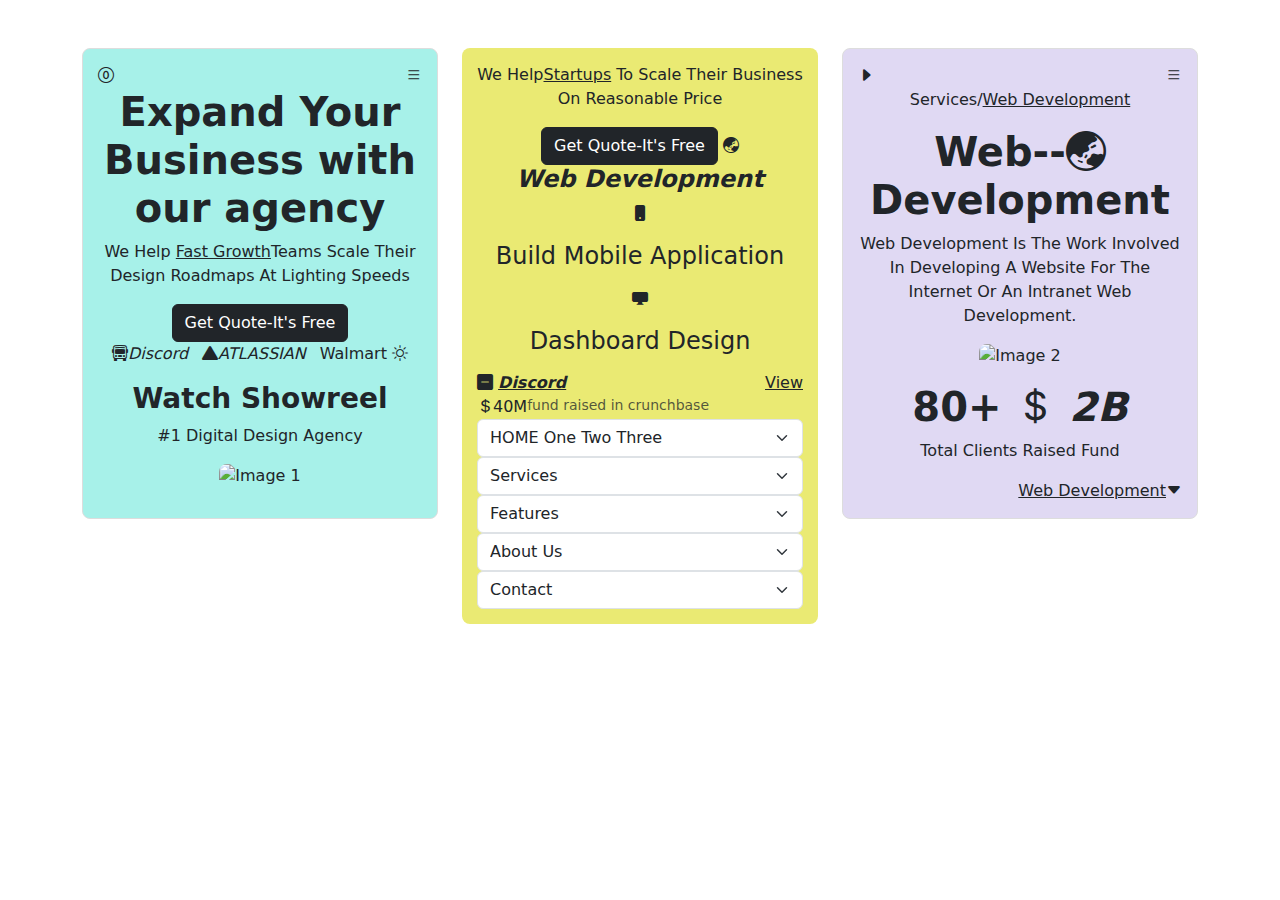
==== index.html @ 9359e633 "five" ====
<!DOCTYPE html>
<html lang="en">
<head>
  <meta charset="UTF-8">
  <meta name="viewport" content="width=device-width, initial-scale=1.0">
  <title>My First try</title>
  <link rel="stylesheet" href="style.css">
  <link rel="stylesheet" href="https://cdn.jsdelivr.net/npm/bootstrap-icons@1.11.3/font/bootstrap-icons.min.css">
  <link href="https://cdn.jsdelivr.net/npm/bootstrap@5.3.0/dist/css/bootstrap.min.css" rel="stylesheet">

</head>
<body>
  <div class="container mt-5">
    <div class="row">
      <!-- Column 1 -->
      <div class="col-md-4">
        <div class="column">
          <div class="container1">
              <i class="bi bi-0-circle"></i>
              <i class="bi bi-list"></i> 
          </div>
          <h1><b> Expand Your Business with our agency</b></h1>
              <p>We Help <u>Fast Growth</u>Teams Scale Their Design Roadmaps At Lighting Speeds</p>
          <button type="button" class="btn btn-dark">Get Quote-It's Free</button>
          <div class="container2">
              <i class="bi bi-bus-front">Discord</i>
              <i class="bi bi-triangle-fill" >ATLASSIAN</i>
             <p>Walmart <i class="bi bi-sun" ></i></p>
          </div>
          <h3><b>Watch Showreel</b></h3>
          <p>#1 Digital Design Agency</p>
          <img src="https://picsum.photos/10/10" alt="Image 1"> 
        </div>
      </div>

      <!-- Column 2 -->
      <div class="col-md-4">
        <div class="column2">
          <p>We Help<u>Startups</u> To Scale Their Business On Reasonable Price</p>
          <button type="button" class="btn btn-dark" >Get Quote-It's Free</button>

          <i class="bi bi-globe-asia-australia">
           <h4><b>Web Development</b></h4></i>
          <i class="bi bi-phone-fill"></i>
          <p><h4> Build Mobile Application</h4></p>
          <i class="bi bi-display-fill" ></i>
          <p><h4>Dashboard Design </h4></p>
          <div class="container3">
          <i class="bi bi-dash-square-fill">
          <b><u>Discord</u></i></b><u>View</u>
        </div>
        <div class="container4">
          <i class="bi bi-currency-dollar"></i>
            40M
            <small class="text-body-secondary">fund raised in crunchbase</small>
          </h3>
        </div>

          <select class="form-select" aria-label="Default select example">
            <option selected><h4>HOME<h4></option>
            <option value="1">One</option>
            <option value="2">Two</option>
            <option value="3">Three</option>
          </select>
          <select class="form-select" aria-label="Default select example">
            <option selected><h4>Services</h4></option>
            <option value="1">One</option>
            <option value="2">Two</option>
            <option value="3">Three</option>
          </select>
          <select class="form-select" aria-label="Default select example">
            <option selected><h4>Features</h4></option>
            <option value="1">One</option>
            <option value="2">Two</option>
            <option value="3">Three</option>
          </select>
          <select class="form-select" aria-label="Default select example">
            <option selected><h4>About Us</h4></option>
            <option value="1">One</option>
            <option value="2">Two</option>
            <option value="3">Three</option>
          </select>
          <select class="form-select" aria-label="Default select example">
            <option selected><h4>Contact</h4></option>
            <option value="1">One</option>
            <option value="2">Two</option>
            <option value="3">Three</option>
          </select>
          
        </div>
      </div>

      <!-- Column 3 -->
      <div class="col-md-4">
        <div class="column3">
          <div class="container5">
            <i class="bi bi-caret-right-fill" ></i>
            <i class="bi bi-list"></i>
          </div>
          <p>Services/<u>Web Development</u></p>
          <h1><b>Web--<i class="bi bi-globe-asia-australia"></i>
            Development</b></h1>
          <p>Web Development Is The Work Involved In Developing A Website For The Internet Or An Intranet Web Development.</p>
          <img src="https://picsum.photos/10/10" alt="Image 2">
          <div class="container6">
          <h1><b>80+ <i class="bi bi-currency-dollar" >
            2B</b></h1></i>
          </div>
          <p>Total Clients Raised Fund</p>
          <div class="container7">
          <u>Web Development<i class="bi bi-caret-down-fill"></i> </u>
          </div>
        </div>
      </div>
    </div>
  </div>
</body>
</html>
---- style.css ----
.column {
    padding: 15px;
    background-color: #a7f1e9;
    border: 1px solid #ddd;
    border-radius: 8px;
    text-align: center;
  }
  .column2{
    padding: 15px;
    background-color: #eaea73;
    border-radius: 8px;
    text-align: center;
  }
  
  .column img {
    width: 100%;
    height: auto;
    border-radius: 8px;
    margin-bottom: 15px;
  }
  .column3{
    padding: 15px;
    background-color: #e0d9f3;
    border: 1px solid #ddd;
    border-radius: 8px;
    text-align: center;

  }
  .column3 img{
    width: 100%;
    height: auto;
    border-radius: 8px;
    margin-bottom: 15px;

  }
  .container1{
    display: flex;
    justify-content:space-between;

  }
  .container2{
    display: flex;
    align:center;
    justify-content: space-evenly;
  }
  .container3{
    display: flex;
    justify-content:space-between;
  }
  .container4{
    display: flex;
    justify-content:left;
  }
  .container5{
    display: flex;
    justify-content:space-between;
  }
  .container6{
    display: flex;
    justify-content:space-evenly;
  }
  .container7{
    display: flex;
    justify-content:right;
  }
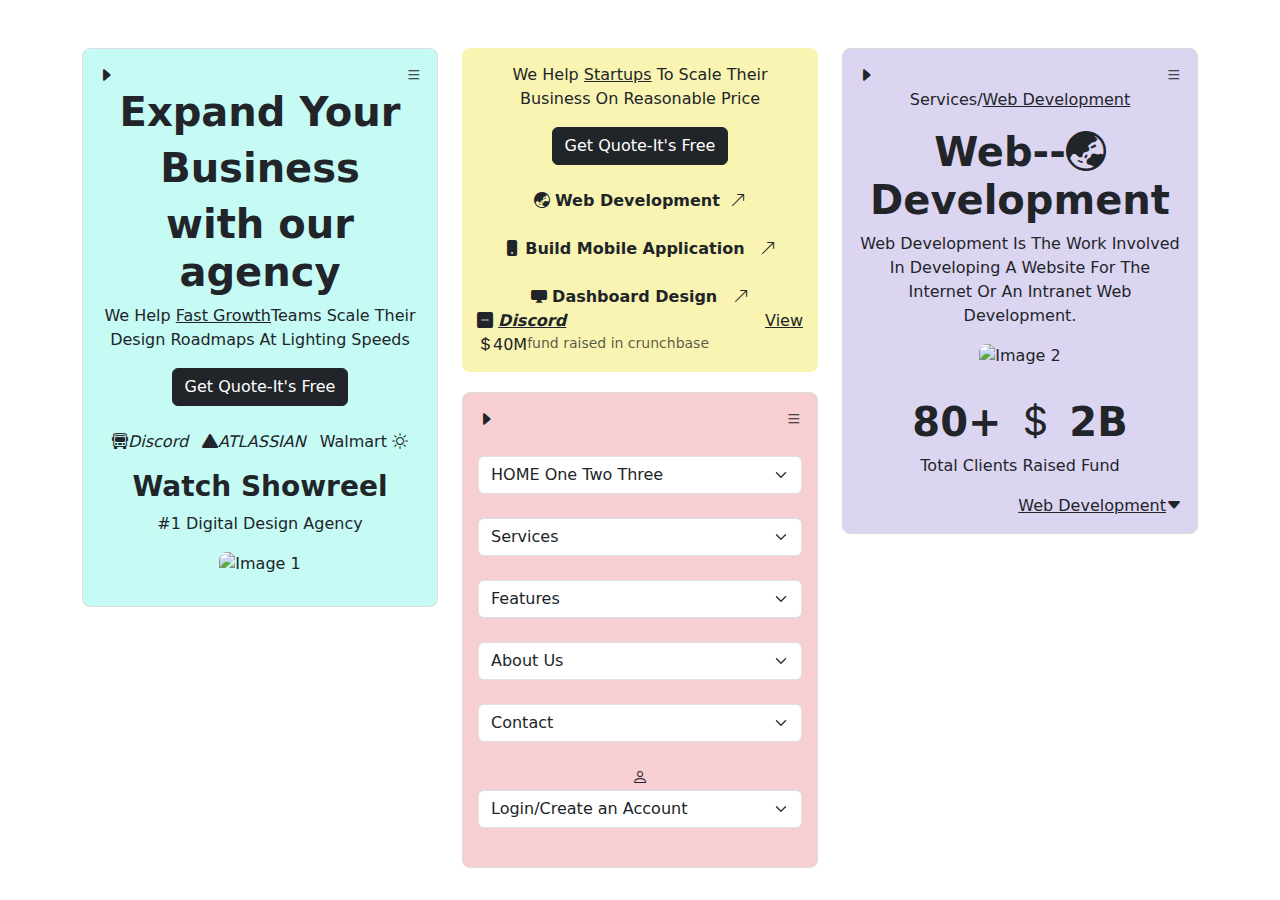
==== commit 7358b415: "six" ====
--- a/index.html
+++ b/index.html
@@ -15,79 +15,102 @@
     <div class="row">
       <!-- Column 1 -->
       <div class="col-md-4">
-        <div class="column">
+        <div class="column1">
           <div class="container1">
-              <i class="bi bi-0-circle"></i>
-              <i class="bi bi-list"></i> 
+              <i class="bi bi-caret-right-fill" ></i>
+              <i class="bi bi-list"></i>
           </div>
-          <h1><b> Expand Your Business with our agency</b></h1>
-              <p>We Help <u>Fast Growth</u>Teams Scale Their Design Roadmaps At Lighting Speeds</p>
+               <h1><b> Expand Your</b></h1>
+                 <h1><b>Business</b></h1>
+                  <h1><b>with our agency</b></h1>
+               <p>We Help <u>Fast Growth</u>Teams Scale Their Design Roadmaps At Lighting Speeds</p>
           <button type="button" class="btn btn-dark">Get Quote-It's Free</button>
+          <br/><br/>
           <div class="container2">
               <i class="bi bi-bus-front">Discord</i>
               <i class="bi bi-triangle-fill" >ATLASSIAN</i>
-             <p>Walmart <i class="bi bi-sun" ></i></p>
+                 <p>Walmart <i class="bi bi-sun" ></i></p>
           </div>
-          <h3><b>Watch Showreel</b></h3>
-          <p>#1 Digital Design Agency</p>
-          <img src="https://picsum.photos/10/10" alt="Image 1"> 
+                 <h3><b>Watch Showreel</b></h3>
+                 <p>#1 Digital Design Agency</p>
+          <img src="https://picsum.photos/10/10" alt="Image 1">
+          </card1>
+         </column1> 
         </div>
       </div>
 
       <!-- Column 2 -->
       <div class="col-md-4">
         <div class="column2">
-          <p>We Help<u>Startups</u> To Scale Their Business On Reasonable Price</p>
-          <button type="button" class="btn btn-dark" >Get Quote-It's Free</button>
+          <div class="card1">
+               <p>We Help <u>Startups</u> To Scale Their Business On Reasonable Price</p>
+                <button type="button" class="btn btn-dark" >Get Quote-It's Free</button><br/><br/>
+              <div class="just">
+             <i class="bi bi-globe-asia-australia"></i>
+                <b>Web Development</b>&nbsp;
+                <i class="bi bi-arrow-up-right"></i><br/><br/>
+             <i class="bi bi-phone-fill"></i>
+              <b>Build Mobile Application</b> &nbsp;
+              <i class="bi bi-arrow-up-right"></i><br/><br/>
+             <i class="bi bi-display-fill" ></i>
+               <b>Dashboard Design </b>&nbsp;
+               <i class="bi bi-arrow-up-right"></i><br/>
+              </div>
+           <div class="container3">
+               <i class="bi bi-dash-square-fill">
+              <b><u>Discord</u></i></b><u>View</u>
 
-          <i class="bi bi-globe-asia-australia">
-           <h4><b>Web Development</b></h4></i>
-          <i class="bi bi-phone-fill"></i>
-          <p><h4> Build Mobile Application</h4></p>
-          <i class="bi bi-display-fill" ></i>
-          <p><h4>Dashboard Design </h4></p>
-          <div class="container3">
-          <i class="bi bi-dash-square-fill">
-          <b><u>Discord</u></i></b><u>View</u>
+           </div>
+           <div class="container4">
+              <i class="bi bi-currency-dollar"></i>
+              40M
+              <small class="text-body-secondary"> fund raised in crunchbase</small>
+            </div>
+            </div>
         </div>
-        <div class="container4">
-          <i class="bi bi-currency-dollar"></i>
-            40M
-            <small class="text-body-secondary">fund raised in crunchbase</small>
-          </h3>
-        </div>
-
+  
+         <div class="card2">
+            <div class="container1">
+              <i class="bi bi-caret-right-fill" ></i>
+              <i class="bi bi-list"></i> 
+            </div><br/>
           <select class="form-select" aria-label="Default select example">
-            <option selected><h4>HOME<h4></option>
+            <option selected><h2><b>HOME</b><h2></option>
             <option value="1">One</option>
             <option value="2">Two</option>
             <option value="3">Three</option>
-          </select>
+          </select><br/>
           <select class="form-select" aria-label="Default select example">
-            <option selected><h4>Services</h4></option>
+            <option selected><h2><b>Services</b></h2></option>
             <option value="1">One</option>
             <option value="2">Two</option>
             <option value="3">Three</option>
-          </select>
+          </select><br/>
           <select class="form-select" aria-label="Default select example">
-            <option selected><h4>Features</h4></option>
+            <option selected><h2><b>Features</b></h2></option>
             <option value="1">One</option>
             <option value="2">Two</option>
             <option value="3">Three</option>
-          </select>
+          </select><br/>
           <select class="form-select" aria-label="Default select example">
-            <option selected><h4>About Us</h4></option>
+            <option selected><h2><b>About Us</b></h2></option>
             <option value="1">One</option>
             <option value="2">Two</option>
             <option value="3">Three</option>
-          </select>
+          </select><br/>
           <select class="form-select" aria-label="Default select example">
-            <option selected><h4>Contact</h4></option>
+            <option selected><h2><b>Contact</b></h2></option>
             <option value="1">One</option>
             <option value="2">Two</option>
             <option value="3">Three</option>
-          </select>
-          
+          </select><br/>
+          <i class="bi bi-person"></i>
+          <select class="form-select" aria-label="Default select example">
+            <option selected>Login/Create an Account</option>
+            <option value="1">One</option>
+            <option value="2">Two</option>
+            <option value="3">Three</option>
+          </select><br/>
         </div>
       </div>
 
@@ -98,18 +121,18 @@
             <i class="bi bi-caret-right-fill" ></i>
             <i class="bi bi-list"></i>
           </div>
-          <p>Services/<u>Web Development</u></p>
-          <h1><b>Web--<i class="bi bi-globe-asia-australia"></i>
-            Development</b></h1>
-          <p>Web Development Is The Work Involved In Developing A Website For The Internet Or An Intranet Web Development.</p>
+            <p>Services/<u>Web Development</u></p>
+            <h1><b>Web--<i class="bi bi-globe-asia-australia"></i>
+                Development</b></h1>
+              <p>Web Development Is The Work Involved In Developing A Website For The Internet Or An Intranet Web Development.</p>
           <img src="https://picsum.photos/10/10" alt="Image 2">
-          <div class="container6">
-          <h1><b>80+ <i class="bi bi-currency-dollar" >
-            2B</b></h1></i>
+              <div class="container6">
+              <h1><b>80+ <i class="bi bi-currency-dollar"></i>
+              2B</b></h1>
           </div>
-          <p>Total Clients Raised Fund</p>
+              <p>Total Clients Raised Fund</p>
           <div class="container7">
-          <u>Web Development<i class="bi bi-caret-down-fill"></i> </u>
+               <u>Web Development<i class="bi bi-caret-down-fill"></i> </u>
           </div>
         </div>
       </div>
--- a/style.css
+++ b/style.css
@@ -1,38 +1,52 @@
-.column {
+body{
+  background-color: black;
+  display: flex;
+  flex-direction: column;
+  align-items: center;
+  justify-content: center;
+}
+
+.column1{
     padding: 15px;
-    background-color: #a7f1e9;
+    background-color: #c5faf5;
     border: 1px solid #ddd;
     border-radius: 8px;
     text-align: center;
   }
+  .column1 img {
+    width: 80%;
+    height: auto;
+    border-radius: 8px;
+    margin-bottom: 15px;
+  }
   .column2{
+    display: flex;
+    flex-direction: column;
+    gap: 20px;
+  }
+  .card1{
+    padding:15px;
+    background-color: #f9f4b1;
+    border-radius: 8px;
+    text-align: center;
+    margin-bottom: 20px;
+  
+  }
+
+  .column3 img {
+    width: 80%;
+    height: auto;
+    border-radius: 8px;
+    margin-bottom:30px;
+  }
+  .column3{
     padding: 15px;
-    background-color: #eaea73;
+    background-color: #dcd5f1;
+    border: 1px solid #ddd;
     border-radius: 8px;
     text-align: center;
   }
   
-  .column img {
-    width: 100%;
-    height: auto;
-    border-radius: 8px;
-    margin-bottom: 15px;
-  }
-  .column3{
-    padding: 15px;
-    background-color: #e0d9f3;
-    border: 1px solid #ddd;
-    border-radius: 8px;
-    text-align: center;
-
-  }
-  .column3 img{
-    width: 100%;
-    height: auto;
-    border-radius: 8px;
-    margin-bottom: 15px;
-
-  }
   .container1{
     display: flex;
     justify-content:space-between;
@@ -62,4 +76,15 @@
   .container7{
     display: flex;
     justify-content:right;
-  }+  }
+  .card2{
+    padding: 15px;
+    background-color: #f7ced2;
+    border: 1px solid #ddd;
+    border-radius: 8px;
+    text-align: center;
+  }
+  .just{
+    text-align:center;
+  
+  }
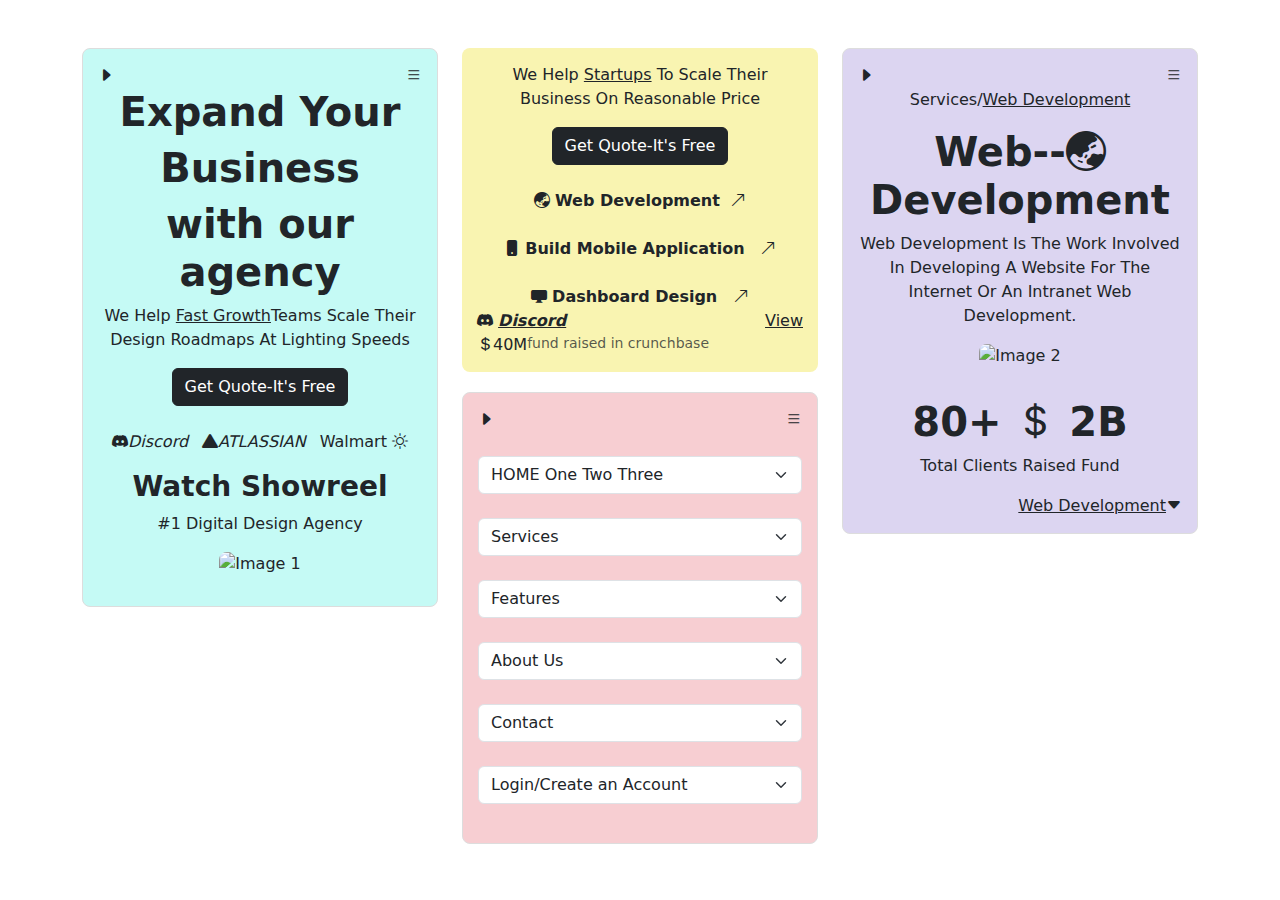
==== commit 39021e1d: "seven" ====
--- a/index.html
+++ b/index.html
@@ -27,7 +27,7 @@
           <button type="button" class="btn btn-dark">Get Quote-It's Free</button>
           <br/><br/>
           <div class="container2">
-              <i class="bi bi-bus-front">Discord</i>
+            <i class="bi bi-discord">Discord</i>
               <i class="bi bi-triangle-fill" >ATLASSIAN</i>
                  <p>Walmart <i class="bi bi-sun" ></i></p>
           </div>
@@ -57,7 +57,7 @@
                <i class="bi bi-arrow-up-right"></i><br/>
               </div>
            <div class="container3">
-               <i class="bi bi-dash-square-fill">
+            <i class="bi bi-discord">
               <b><u>Discord</u></i></b><u>View</u>
 
            </div>
@@ -104,9 +104,8 @@
             <option value="2">Two</option>
             <option value="3">Three</option>
           </select><br/>
-          <i class="bi bi-person"></i>
           <select class="form-select" aria-label="Default select example">
-            <option selected>Login/Create an Account</option>
+            <p><option selected><i class="bi bi-person"></i>Login/Create an Account</option></p>
             <option value="1">One</option>
             <option value="2">Two</option>
             <option value="3">Three</option>
--- a/style.css
+++ b/style.css
@@ -54,7 +54,6 @@
   }
   .container2{
     display: flex;
-    align:center;
     justify-content: space-evenly;
   }
   .container3{
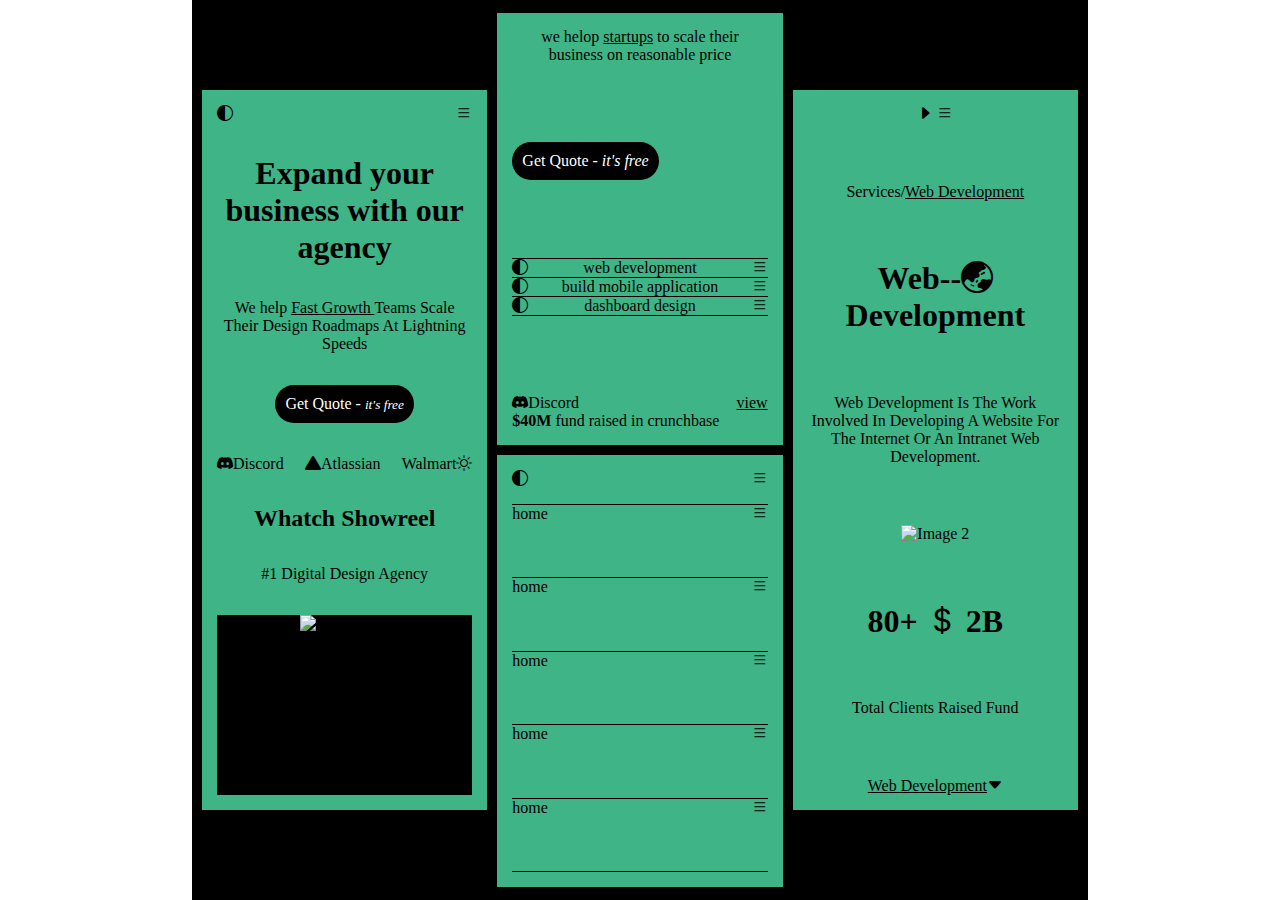
==== commit 57ce7c9d: "updated pooh's code both html and css" ====
--- a/index.html
+++ b/index.html
@@ -1,141 +1,140 @@
-
 <!DOCTYPE html>
 <html lang="en">
+
 <head>
   <meta charset="UTF-8">
   <meta name="viewport" content="width=device-width, initial-scale=1.0">
   <title>My First try</title>
   <link rel="stylesheet" href="style.css">
   <link rel="stylesheet" href="https://cdn.jsdelivr.net/npm/bootstrap-icons@1.11.3/font/bootstrap-icons.min.css">
-  <link href="https://cdn.jsdelivr.net/npm/bootstrap@5.3.0/dist/css/bootstrap.min.css" rel="stylesheet">
 
 </head>
+
 <body>
-  <div class="container mt-5">
-    <div class="row">
-      <!-- Column 1 -->
-      <div class="col-md-4">
-        <div class="column1">
-          <div class="container1">
-              <i class="bi bi-caret-right-fill" ></i>
-              <i class="bi bi-list"></i>
-          </div>
-               <h1><b> Expand Your</b></h1>
-                 <h1><b>Business</b></h1>
-                  <h1><b>with our agency</b></h1>
-               <p>We Help <u>Fast Growth</u>Teams Scale Their Design Roadmaps At Lighting Speeds</p>
-          <button type="button" class="btn btn-dark">Get Quote-It's Free</button>
-          <br/><br/>
-          <div class="container2">
-            <i class="bi bi-discord">Discord</i>
-              <i class="bi bi-triangle-fill" >ATLASSIAN</i>
-                 <p>Walmart <i class="bi bi-sun" ></i></p>
-          </div>
-                 <h3><b>Watch Showreel</b></h3>
-                 <p>#1 Digital Design Agency</p>
-          <img src="https://picsum.photos/10/10" alt="Image 1">
-          </card1>
-         </column1> 
+  <div class="main_container mt-5">
+    <!-- Column 1 -->
+    <div class="column">
+      <div class="card card_1"></button>
+        <div class="top_icon_holder">
+          <i class="bi bi-circle-half"></i>
+          <i class="bi bi-list"></i>
         </div>
-      </div>
-
-      <!-- Column 2 -->
-      <div class="col-md-4">
-        <div class="column2">
-          <div class="card1">
-               <p>We Help <u>Startups</u> To Scale Their Business On Reasonable Price</p>
-                <button type="button" class="btn btn-dark" >Get Quote-It's Free</button><br/><br/>
-              <div class="just">
-             <i class="bi bi-globe-asia-australia"></i>
-                <b>Web Development</b>&nbsp;
-                <i class="bi bi-arrow-up-right"></i><br/><br/>
-             <i class="bi bi-phone-fill"></i>
-              <b>Build Mobile Application</b> &nbsp;
-              <i class="bi bi-arrow-up-right"></i><br/><br/>
-             <i class="bi bi-display-fill" ></i>
-               <b>Dashboard Design </b>&nbsp;
-               <i class="bi bi-arrow-up-right"></i><br/>
-              </div>
-           <div class="container3">
-            <i class="bi bi-discord">
-              <b><u>Discord</u></i></b><u>View</u>
-
-           </div>
-           <div class="container4">
-              <i class="bi bi-currency-dollar"></i>
-              40M
-              <small class="text-body-secondary"> fund raised in crunchbase</small>
-            </div>
-            </div>
+        <h1 class="headding">Expand your business with our agency</h1>
+        <p class="description"> We help <u>Fast Growth </u> Teams Scale Their Design Roadmaps At Lightning Speeds</p>
+        <div class="btn_holder">
+          <span>Get Quote - <i>it's free</i></span>
         </div>
-  
-         <div class="card2">
-            <div class="container1">
-              <i class="bi bi-caret-right-fill" ></i>
-              <i class="bi bi-list"></i> 
-            </div><br/>
-          <select class="form-select" aria-label="Default select example">
-            <option selected><h2><b>HOME</b><h2></option>
-            <option value="1">One</option>
-            <option value="2">Two</option>
-            <option value="3">Three</option>
-          </select><br/>
-          <select class="form-select" aria-label="Default select example">
-            <option selected><h2><b>Services</b></h2></option>
-            <option value="1">One</option>
-            <option value="2">Two</option>
-            <option value="3">Three</option>
-          </select><br/>
-          <select class="form-select" aria-label="Default select example">
-            <option selected><h2><b>Features</b></h2></option>
-            <option value="1">One</option>
-            <option value="2">Two</option>
-            <option value="3">Three</option>
-          </select><br/>
-          <select class="form-select" aria-label="Default select example">
-            <option selected><h2><b>About Us</b></h2></option>
-            <option value="1">One</option>
-            <option value="2">Two</option>
-            <option value="3">Three</option>
-          </select><br/>
-          <select class="form-select" aria-label="Default select example">
-            <option selected><h2><b>Contact</b></h2></option>
-            <option value="1">One</option>
-            <option value="2">Two</option>
-            <option value="3">Three</option>
-          </select><br/>
-          <select class="form-select" aria-label="Default select example">
-            <p><option selected><i class="bi bi-person"></i>Login/Create an Account</option></p>
-            <option value="1">One</option>
-            <option value="2">Two</option>
-            <option value="3">Three</option>
-          </select><br/>
+        <div class="tab_holder">
+          <div class="tab"><i class="bi bi-discord"></i>Discord</div>
+          <div class="tab"><i class="bi bi-triangle-fill"></i>Atlassian</div>
+          <div class="tab">Walmart<i class="bi bi-sun"></i></div>
         </div>
-      </div>
-
-      <!-- Column 3 -->
-      <div class="col-md-4">
-        <div class="column3">
-          <div class="container5">
-            <i class="bi bi-caret-right-fill" ></i>
-            <i class="bi bi-list"></i>
-          </div>
-            <p>Services/<u>Web Development</u></p>
-            <h1><b>Web--<i class="bi bi-globe-asia-australia"></i>
-                Development</b></h1>
-              <p>Web Development Is The Work Involved In Developing A Website For The Internet Or An Intranet Web Development.</p>
-          <img src="https://picsum.photos/10/10" alt="Image 2">
-              <div class="container6">
-              <h1><b>80+ <i class="bi bi-currency-dollar"></i>
-              2B</b></h1>
-          </div>
-              <p>Total Clients Raised Fund</p>
-          <div class="container7">
-               <u>Web Development<i class="bi bi-caret-down-fill"></i> </u>
-          </div>
+        <h2 class="header">Whatch Showreel</h2>
+        <div class="description">#1 Digital Design Agency</div>
+        <div class="img_holder">
+          <img src="https://picsum.photos/400/200" alt="card_1 img">
         </div>
       </div>
     </div>
+
+    <!-- Column 2 -->
+    <div class="column">
+      <div class="card card_2">
+        <p>we helop <u>startups</u> to scale their business on reasonable price</p>
+        <div class="btn_row">
+          <div class="btn_holder">
+            <span>Get Quote - <i>it's free</i></span>
+          </div>
+        </div>
+
+        <div class="row_holder">
+          <div class="row">
+            <i class="bi bi-circle-half"></i>
+            <span>web development</span>
+            <i class="bi bi-list"></i>
+          </div>
+
+          <div class="row">
+            <i class="bi bi-circle-half"></i>
+            <span>build mobile application</span>
+            <i class="bi bi-list"></i>
+          </div>
+
+          <div class="row">
+            <i class="bi bi-circle-half"></i>
+            <span>dashboard design</span>
+            <i class="bi bi-list"></i>
+          </div>
+        </div>
+        <footer>
+          <div class="bottom_row">
+            <div class="tab"><i class="bi bi-discord"></i>Discord</div>
+            <u>view</u>
+          </div>
+          <p><strong>$40M</strong> fund raised in crunchbase</p>
+        </footer>
+      </div>
+
+      <div class="card card_3">
+        <div class="top_icon_holder">
+          <i class="bi bi-circle-half"></i>
+          <i class="bi bi-list"></i>
+        </div>
+        <div class="row_holder">
+          <div class="row">
+            <span>home</span>
+            <i class="bi bi-list"></i>
+          </div>
+
+          <div class="row">
+            <span>home</span>
+            <i class="bi bi-list"></i>
+          </div>
+
+          <div class="row">
+            <span>home</span>
+            <i class="bi bi-list"></i>
+          </div>
+
+          <div class="row">
+            <span>home</span>
+            <i class="bi bi-list"></i>
+          </div>
+
+          <div class="row">
+            <span>home</span>
+            <i class="bi bi-list"></i>
+          </div>
+        </div>
+
+      </div>
+    </div>
+
+    <!-- Column 3 -->
+    <div class="column">
+      <div class="card card_4">
+        <div class="container5">
+          <i class="bi bi-caret-right-fill"></i>
+          <i class="bi bi-list"></i>
+        </div>
+        <p>Services/<u>Web Development</u></p>
+        <h1><b>Web--<i class="bi bi-globe-asia-australia"></i>
+            Development</b></h1>
+        <p>Web Development Is The Work Involved In Developing A Website For The Internet Or An Intranet Web
+          Development.</p>
+        <img src="https://picsum.photos/10/10" alt="Image 2">
+        <div class="container6">
+          <h1><b>80+ <i class="bi bi-currency-dollar"></i>
+              2B</b></h1>
+        </div>
+        <p>Total Clients Raised Fund</p>
+        <div class="container7">
+          <u>Web Development<i class="bi bi-caret-down-fill"></i> </u>
+        </div>
+      </div>
+    </div>
+
   </div>
 </body>
-</html>
+
+</html>--- a/style.css
+++ b/style.css
@@ -1,89 +1,159 @@
-body{
-  background-color: black;
+* {
+  padding: 0%;
+  margin: 0%;
+  box-sizing: border-box;
+}
+
+body {
+  background-color: white;
   display: flex;
-  flex-direction: column;
   align-items: center;
   justify-content: center;
 }
 
-.column1{
-    padding: 15px;
-    background-color: #c5faf5;
-    border: 1px solid #ddd;
-    border-radius: 8px;
-    text-align: center;
-  }
-  .column1 img {
-    width: 80%;
-    height: auto;
-    border-radius: 8px;
-    margin-bottom: 15px;
-  }
-  .column2{
-    display: flex;
-    flex-direction: column;
-    gap: 20px;
-  }
-  .card1{
-    padding:15px;
-    background-color: #f9f4b1;
-    border-radius: 8px;
-    text-align: center;
-    margin-bottom: 20px;
-  
-  }
+.main_container {
+  display: flex;
+  justify-content: center;
+  align-items: center;
+  background-color: black;
+  gap: 10px;
+  width: 70vw;
+  height: 100vh;
+  padding: 0px 10px;
+}
 
-  .column3 img {
-    width: 80%;
-    height: auto;
-    border-radius: 8px;
-    margin-bottom:30px;
-  }
-  .column3{
-    padding: 15px;
-    background-color: #dcd5f1;
-    border: 1px solid #ddd;
-    border-radius: 8px;
-    text-align: center;
-  }
-  
-  .container1{
-    display: flex;
-    justify-content:space-between;
+.column {
+  border-radius: 8px;
+  text-align: center;
+  flex: 1;
 
-  }
-  .container2{
-    display: flex;
-    justify-content: space-evenly;
-  }
-  .container3{
-    display: flex;
-    justify-content:space-between;
-  }
-  .container4{
-    display: flex;
-    justify-content:left;
-  }
-  .container5{
-    display: flex;
-    justify-content:space-between;
-  }
-  .container6{
-    display: flex;
-    justify-content:space-evenly;
-  }
-  .container7{
-    display: flex;
-    justify-content:right;
-  }
-  .card2{
-    padding: 15px;
-    background-color: #f7ced2;
-    border: 1px solid #ddd;
-    border-radius: 8px;
-    text-align: center;
-  }
-  .just{
-    text-align:center;
-  
-  }
+  display: flex;
+  flex-direction: column;
+  justify-content: center;
+  align-items: center;
+  gap: 10px;
+}
+
+.card {
+  padding: 15px;
+  width: 100%;
+  background-color: #3fb487;
+  max-height: 90vh;
+  min-height: 40vh;
+  display: flex;
+  flex-direction: column;
+  justify-content: space-between;
+  align-items: center;
+}
+
+.card_1,
+.card_4 {
+  height: 80vh;
+}
+
+.card_2,
+.card_3 {
+  height: 48vh;
+}
+
+.card .top_icon_holder {
+  width: 100%;
+  display: flex;
+  justify-content: space-between;
+}
+
+.card .btn_holder {
+  background-color: black;
+  color: white;
+  width: fit-content;
+  padding: 10px;
+  border-radius: 20px;
+}
+
+/* card-1 start */
+
+.card_1 .btn_holder i {
+  font-size: smaller;
+}
+
+.card_1 .tab_holder {
+  display: flex;
+  justify-content: space-between;
+  width: 100%;
+}
+
+.card_1 .img_holder {
+  width: 100%;
+  height: 20vh;
+  background-color: black;
+  overflow: hidden;
+}
+
+.card_1 .img_holder img {
+  object-fit: cover;
+}
+
+/* card-1 end */
+
+
+
+
+/* card-2 start */
+.card_2 .btn_row {
+  width: 100%;
+}
+
+.card_2 .row_holder {
+  border-top: 1px solid black;
+  width: 100%;
+}
+
+.card_2 .row_holder .row {
+  width: 100%;
+  display: flex;
+  justify-content: space-between;
+  border-bottom: 1px solid black;
+}
+
+.card_2 footer {
+  width: 100%;
+}
+
+.card_2 .bottom_row {
+  display: flex;
+  width: 100%;
+  justify-content: space-between;
+}
+
+.card_2 footer p {
+  text-align: start;
+}
+
+/* card-2 end */
+
+
+
+/* card_3 start */
+.card_3 {
+  display: flex;
+  flex-direction: column;
+  justify-content: center;
+  align-items: center;
+  gap: 1rem;
+}
+
+.card_3 .row_holder {
+  width: 100%;
+  height: 100%;
+  border-top: 1px solid black;
+}
+
+.card_3 .row_holder .row {
+  width: 100%;
+  height: 20%;
+  border-bottom: 1px solid black;
+  display: flex;
+  justify-content: space-between;
+}
+
+/* card_3 end */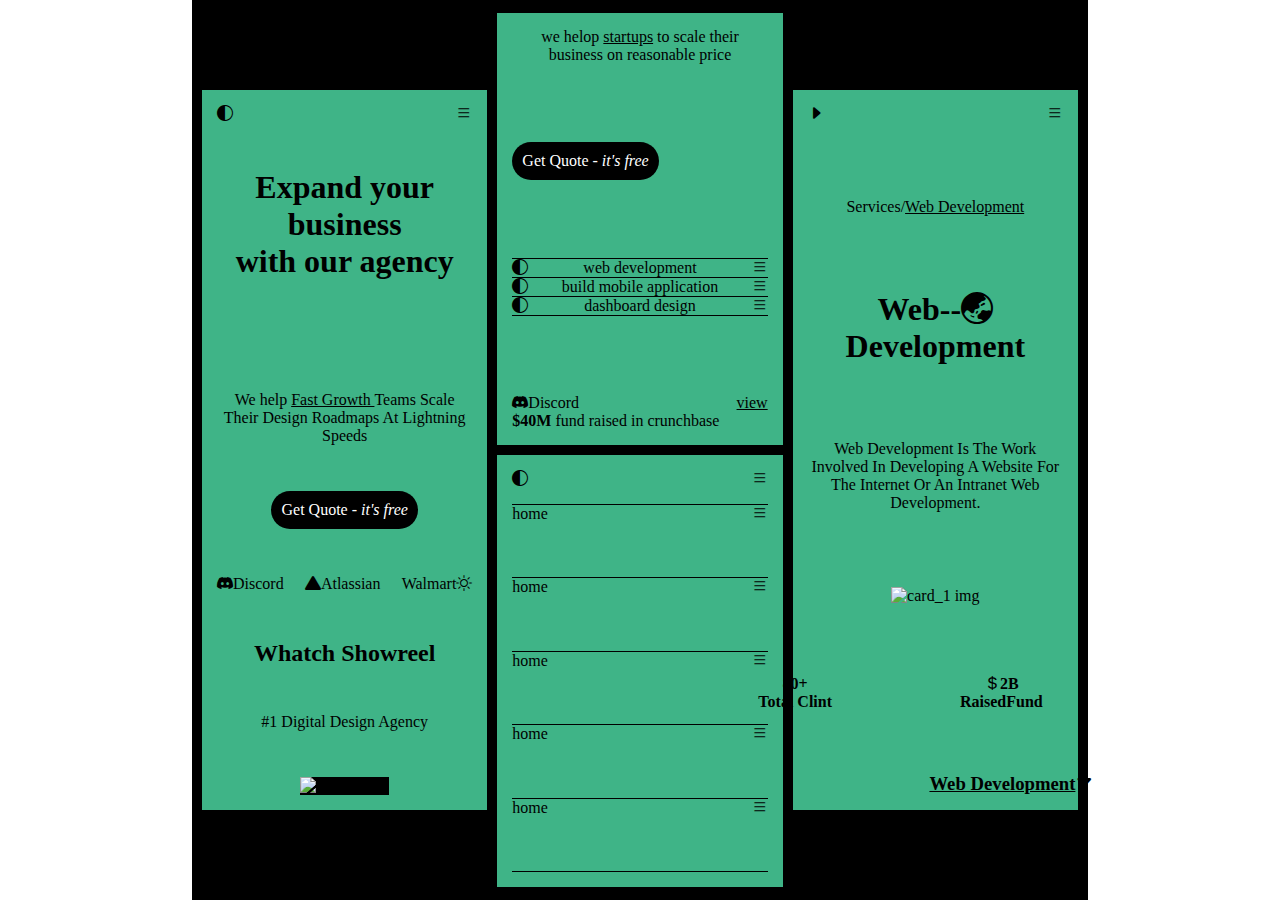
==== commit 588a27a4: "egiht" ====
--- a/index.html
+++ b/index.html
@@ -19,7 +19,7 @@
           <i class="bi bi-circle-half"></i>
           <i class="bi bi-list"></i>
         </div>
-        <h1 class="headding">Expand your business with our agency</h1>
+        <h1 class="headding"><b>Expand your<br/>business<br/> with our agency</b></h1><br/>
         <p class="description"> We help <u>Fast Growth </u> Teams Scale Their Design Roadmaps At Lightning Speeds</p>
         <div class="btn_holder">
           <span>Get Quote - <i>it's free</i></span>
@@ -113,7 +113,7 @@
     <!-- Column 3 -->
     <div class="column">
       <div class="card card_4">
-        <div class="container5">
+        <div class="top_icon_holder">
           <i class="bi bi-caret-right-fill"></i>
           <i class="bi bi-list"></i>
         </div>
@@ -122,14 +122,19 @@
             Development</b></h1>
         <p>Web Development Is The Work Involved In Developing A Website For The Internet Or An Intranet Web
           Development.</p>
-        <img src="https://picsum.photos/10/10" alt="Image 2">
+          <div class="img_holder">
+            <img src="https://picsum.photos/400/200" alt="card_1 img">
+          </div>
         <div class="container6">
-          <h1><b>80+ <i class="bi bi-currency-dollar"></i>
-              2B</b></h1>
+          <p><b>80+</b><br/><strong>Total Clint</strong></p><br/>
         </div>
-        <p>Total Clients Raised Fund</p>
         <div class="container7">
-          <u>Web Development<i class="bi bi-caret-down-fill"></i> </u>
+          <p>
+             <b><i class="bi bi-currency-dollar"></i>2B</b><br/><strong>RaisedFund</strong></p><br/>
+        </div><br/>
+        <div class="bottom">
+          <p><h3><ins>Web Development</ins><i class="bi bi-caret-down-fill"></i></h3>
+          </p>
         </div>
       </div>
     </div>
--- a/style.css
+++ b/style.css
@@ -49,6 +49,7 @@
 .card_1,
 .card_4 {
   height: 80vh;
+  
 }
 
 .card_2,
@@ -72,7 +73,7 @@
 
 /* card-1 start */
 
-.card_1 .btn_holder i {
+.card_1.btn_holder i {
   font-size: smaller;
 }
 
@@ -83,10 +84,9 @@
 }
 
 .card_1 .img_holder {
-  width: 100%;
-  height: 20vh;
   background-color: black;
   overflow: hidden;
+
 }
 
 .card_1 .img_holder img {
@@ -155,5 +155,31 @@
   display: flex;
   justify-content: space-between;
 }
+.card_4.img_holder {
+  width: 100%;
+  height: 20vh;
+  background-color: black;
+  overflow: hidden;
+
+}
+
+.card_4.img_holder img {
+  object-fit: cover;
+}
+.container6{
+  position: absolute;
+  right: 35%;
+  top: 75%;
+}
+.container7{
+  position: absolute;
+  left: 75%;
+  top: 75%;
+}
+.bottom{
+  position:relative;
+  left:30%;
+}
+
 
 /* card_3 end */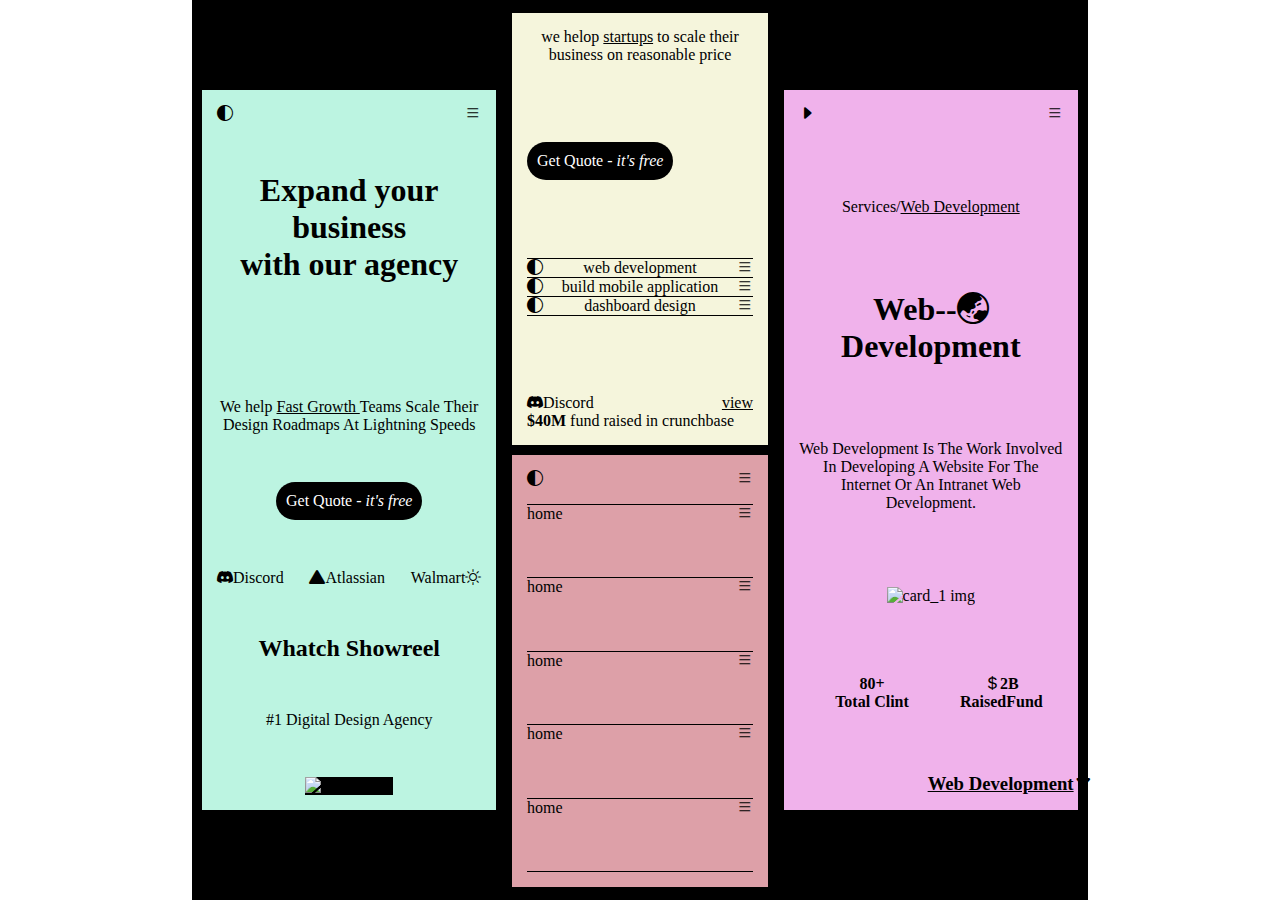
==== commit b76fde69: "nine" ====
--- a/index.html
+++ b/index.html
@@ -118,7 +118,7 @@
           <i class="bi bi-list"></i>
         </div>
         <p>Services/<u>Web Development</u></p>
-        <h1><b>Web--<i class="bi bi-globe-asia-australia"></i>
+        <h1><b>Web--<i class="bi bi-globe-asia-australia"></i><br/>
             Development</b></h1>
         <p>Web Development Is The Work Involved In Developing A Website For The Internet Or An Intranet Web
           Development.</p>
--- a/style.css
+++ b/style.css
@@ -49,12 +49,14 @@
 .card_1,
 .card_4 {
   height: 80vh;
+  width: 23vw;
   
 }
 
 .card_2,
 .card_3 {
   height: 48vh;
+  width:20vw;
 }
 
 .card .top_icon_holder {
@@ -72,7 +74,9 @@
 }
 
 /* card-1 start */
-
+.card_1{
+  background-color: rgb(188, 244, 225);
+}
 .card_1.btn_holder i {
   font-size: smaller;
 }
@@ -99,6 +103,9 @@
 
 
 /* card-2 start */
+.card_2{
+  background-color: beige;
+}
 .card_2 .btn_row {
   width: 100%;
 }
@@ -114,6 +121,13 @@
   justify-content: space-between;
   border-bottom: 1px solid black;
 }
+.card_ .btn_holder {
+  background-color: black;
+  color: white;
+  width: fit-content;
+  padding: 10px;
+  border-radius: 20px;
+}
 
 .card_2 footer {
   width: 100%;
@@ -134,6 +148,9 @@
 
 
 /* card_3 start */
+.card_3{
+  background-color: rgb(221, 160, 168);
+}
 .card_3 {
   display: flex;
   flex-direction: column;
@@ -154,12 +171,15 @@
   border-bottom: 1px solid black;
   display: flex;
   justify-content: space-between;
+}.card_4{
+  background-color: rgb(240, 178, 235);
 }
 .card_4.img_holder {
   width: 100%;
   height: 20vh;
   background-color: black;
   overflow: hidden;
+  width: 15vw;
 
 }
 
@@ -168,7 +188,7 @@
 }
 .container6{
   position: absolute;
-  right: 35%;
+  right: 29%;
   top: 75%;
 }
 .container7{
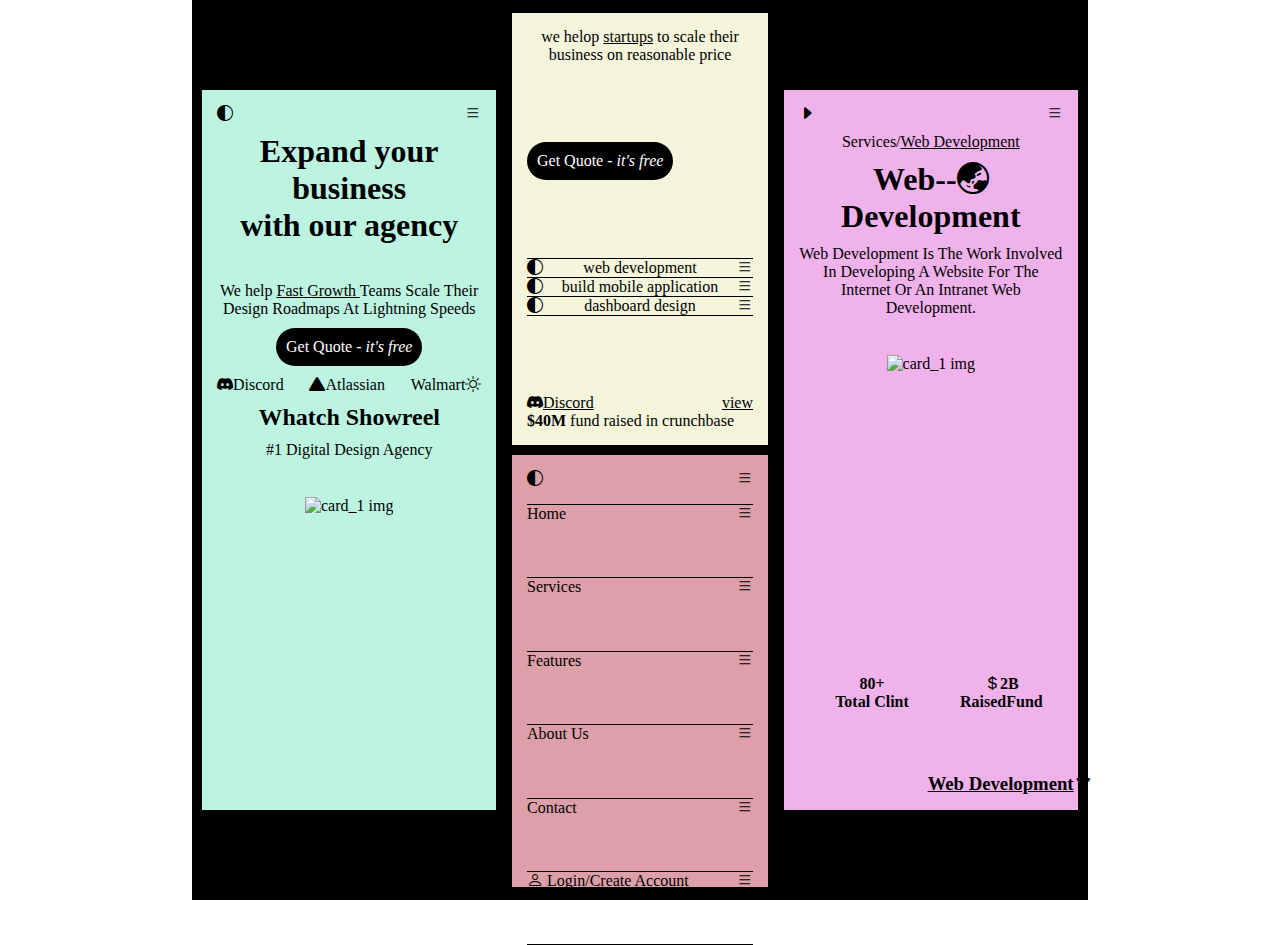
==== commit 5248b611: "nine" ====
--- a/index.html
+++ b/index.html
@@ -30,7 +30,7 @@
           <div class="tab">Walmart<i class="bi bi-sun"></i></div>
         </div>
         <h2 class="header">Whatch Showreel</h2>
-        <div class="description">#1 Digital Design Agency</div>
+        <div class="description">#1 Digital Design Agency</div><br/>
         <div class="img_holder">
           <img src="https://picsum.photos/400/200" alt="card_1 img">
         </div>
@@ -68,7 +68,7 @@
         </div>
         <footer>
           <div class="bottom_row">
-            <div class="tab"><i class="bi bi-discord"></i>Discord</div>
+            <div class="tab"><ins><i class="bi bi-discord"></i>Discord</ins></div>
             <u>view</u>
           </div>
           <p><strong>$40M</strong> fund raised in crunchbase</p>
@@ -82,27 +82,32 @@
         </div>
         <div class="row_holder">
           <div class="row">
-            <span>home</span>
+            <span>Home</span>
             <i class="bi bi-list"></i>
           </div>
 
           <div class="row">
-            <span>home</span>
+            <span>Services</span>
             <i class="bi bi-list"></i>
           </div>
 
           <div class="row">
-            <span>home</span>
+            <span>Features</span>
             <i class="bi bi-list"></i>
           </div>
 
           <div class="row">
-            <span>home</span>
+            <span>About Us</span>
             <i class="bi bi-list"></i>
           </div>
 
           <div class="row">
-            <span>home</span>
+            <span>Contact</span>
+            <i class="bi bi-list"></i>
+          </div>
+          <div class="row">
+            <span><i class="bi bi-person"></i>
+            Login/Create Account</span>
             <i class="bi bi-list"></i>
           </div>
         </div>
@@ -121,7 +126,7 @@
         <h1><b>Web--<i class="bi bi-globe-asia-australia"></i><br/>
             Development</b></h1>
         <p>Web Development Is The Work Involved In Developing A Website For The Internet Or An Intranet Web
-          Development.</p>
+          Development.</p><br>
           <div class="img_holder">
             <img src="https://picsum.photos/400/200" alt="card_1 img">
           </div>
--- a/style.css
+++ b/style.css
@@ -2,6 +2,7 @@
   padding: 0%;
   margin: 0%;
   box-sizing: border-box;
+  gap: 10px;
 }
 
 body {
@@ -71,6 +72,7 @@
   width: fit-content;
   padding: 10px;
   border-radius: 20px;
+  
 }
 
 /* card-1 start */
@@ -87,15 +89,16 @@
   width: 100%;
 }
 
-.card_1 .img_holder {
-  background-color: black;
+.card .img_holder {
   overflow: hidden;
-
-}
-
-.card_1 .img_holder img {
-  object-fit: cover;
-}
+  height: 100%;
+  width: 100%;
+
+}
+
+.card .img_holder img {
+  object-fit:contain;
+  }
 
 /* card-1 end */
 
